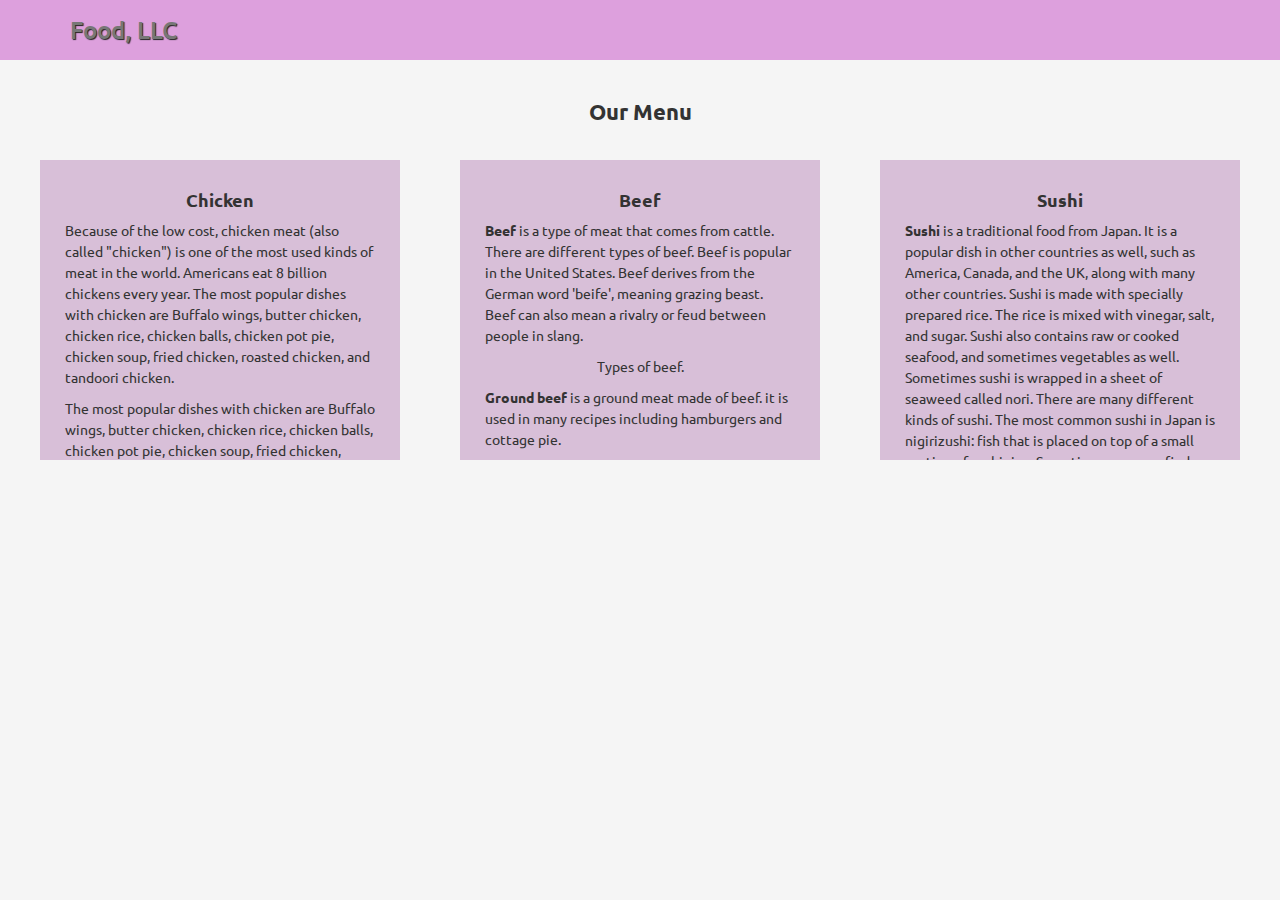
==== module-3-assignment-2/index.html @ eb482447 "coursera homework module 3 assignment 2" ====
<!doctype html>
<html lang="en">
  <head>
    <meta charset="utf-8">
    <meta http-equiv="X-UA-Compatible" content="IE=edge">
    <meta name="viewport" content="width=device-width, initial-scale=1">


    <title>Our Menu</title>
    <link rel="stylesheet" href="css/bootstrap.min.css">
    <link rel="stylesheet" href="css/styles.css">
    <link href='https://fonts.googleapis.com/css?family=Ubuntu' rel='stylesheet' type='text/css'>
  </head>
<body>
  <header>
    <nav id="header-nav" class="navbar navbar-default navbar-static-top">
      <div class="container">
        <div class="navbar-header">

       <h1 id="top" class="navbar-brand">Food, LLC</h1> <!-- navbar-brand -->

          <button type="button" class="navbar-toggle collapsed visible-xs" data-toggle="collapse"
          data-target="#collapsable-nav" aria-expanded="false">
            <span class="sr-only">Toggle navigation</span>
            <span class="icon-bar"></span>
            <span class="icon-bar"></span>
            <span class="icon-bar"></span>
          </button>
        </div> <!-- navbar-header -->

        <div class="collapse navbar-collapse" id="collapsable-nav">
          <ul class="nav navbar-nav navbar-right">
            <li class="visible-xs"><a href="#chicken">Chicken</a></li>
            <li class="visible-xs"><a href="#beef">Beef</a></li>
            <li class="visible-xs"><a href="#sushi">Sushi</a></li>
          </ul>
        </div> <!-- navbar-collapse -->

     </div> <!-- navbar container -->
   </nav>
  </header>

<div id="content" class="container-fluid">
  <div class="row">
    <div class="col-xs-12 col-sm-12 col-md-12">
      <div class="text-center">
        <h1>Our Menu</h1>
      </div>
    </div>

    <div class="col-xs-12 col-sm-6 col-md-4">
      <div id="chicken" class="description scrollbar">
        <h3 class="text-center">Chicken</h3>
        <p>Because of the low cost, chicken meat (also called "chicken") is one
          of the most used kinds of meat in the world. Americans eat 8 billion
          chickens every year. The most popular dishes with chicken are Buffalo
          wings, butter chicken, chicken rice, chicken balls, chicken pot pie,
          chicken soup, fried chicken, roasted chicken, and tandoori chicken.
        </p>
        <p>The most popular dishes with chicken are Buffalo wings, butter chicken,
          chicken rice, chicken balls, chicken pot pie, chicken soup, fried chicken,
          roasted chicken, and tandoori chicken.
        </p>
        <p><b>A Buffalo wing</b> is a chicken wing section (wingette or drumette)
          that is generally deep-fried, unbreaded, and coated in vinegar-based
          cayenne pepper hot sauce and butter. They are traditionally served hot,
          along with celery sticks and/or carrot sticks with blue cheese for dipping.
        </p>
        <p><b>Chicken balls</b> are a food consisting of small, spherical or nearly
          spherical pieces of chicken. They are prepared and eaten in several
          different cuisines.
        </p>
        <p><b>Fried chicken</b> is a dish consisting of chicken pieces usually
          from broiler chickens which have been floured or battered and then pan-fried,
          deep fried, or pressure fried.
        </p>
        <p><b>Roast chicken</b> is chicken prepared as food by roasting whether
          in a home kitchen, over a fire, or with a professional rotisserie (rotary spit).
          Generally, the chicken is roasted with its own fat and juices by circulating the meat
          during roasting.
        </p>
        <div class="visible-xs back-to-top">
          <a href="#top">Back to Top</a>
        </div>
      </div>
    </div>

    <div class="col-xs-12 col-sm-6 col-md-4">
      <div id="beef" class="description scrollbar">
        <h3 class="text-center">Beef</h3>
        <p><b>Beef</b> is a type of meat that comes from cattle. There are different
          types of beef. Beef is popular in the United States. Beef derives from
          the German word 'beife', meaning grazing beast. Beef can also mean a
          rivalry or feud between people in slang.
        </p>
        <p class="text-center">Types of beef.</p>
        <p><b>Ground beef</b> is a ground meat made of beef. it is used in many
          recipes including hamburgers and cottage pie.
        </p>
        <p><b>Steak</b> (not to be confused with 'stake') is a slice off a larger
          piece of meat, usually beef. In North America, steaks are usually grilled.
          They are also often pan-fried or broiled. The most tender (softest) cuts
          of the animal are usually used for steak. This also means that steaks
          have a high price. The pieces of meat used for steaks are usually cut
          across the muscle fiber, not along it. This makes them appear more tender.
        </p>
        <p><b>Corned beef</b> is a cut of beef that has been pickled or cured in brine.
          Corned beef is a common meat in deli sandwiches. Corned beef is eaten by
          people on Saint Patrick's Day with cabbage.
        </p>
        <div class="visible-xs back-to-top">
          <a href="#top">Back to Top</a>
        </div>
      </div>
    </div>

    <div class="col-xs-12 col-sm-12 col-md-4">
      <div id="sushi" class="description scrollbar">
        <h3 class="text-center">Sushi</h3>
        <p><b>Sushi</b> is a traditional food from Japan. It is a popular dish in other
          countries as well, such as America, Canada, and the UK, along with many
          other countries. Sushi is made with specially prepared rice. The rice is
          mixed with vinegar, salt, and sugar. Sushi also contains raw or cooked
          seafood, and sometimes vegetables as well. Sometimes sushi is wrapped in a
          sheet of seaweed called nori.
          There are many different kinds of sushi. The most common sushi in Japan is
          nigirizushi: fish that is placed on top of a small portion of sushi rice.
          Sometimes you may find other ingredients on top of rice, such as egg instead
          of fish. Makizushi consists of rice rolled around fish and/or vegetables.
          In America, makizushi is more popular than nigirizushi. Another type is known
          as temaki or a hand roll. This kind of sushi comes in a cone-shape, created
          by the nori wrapped around the ingredients inside. They are usually filled
          with a mixture of rice, fish, and vegetables.
          Sushi can be eaten with hands or chopsticks. Soy sauce and wasabi are commonly
          eaten with sushi. Gari (sweet, pickled ginger) can often be found alongside
          a plate of sushi, used as a palate cleanser.
          In Japan, sushi is sometimes sold in "conveyor-belt shops" called kaiten zushi,
          where plates of sushi are put on a moving belt that passes by the customers.
          People freely take the sushi they want as it passes. The color of the plate
          shows the price of the sushi. This way of serving sushi is becoming more
          popular in other countries as well.
        </p>
        <div class="visible-xs back-to-top">
          <a href="#top">Back to Top</a>
        </div>
      </div>
    </div>
  </div>
</div>

  <script src="js/jquery-1.11.3.min.js"></script>
  <script src="js/bootstrap.min.js"></script>
  <script src="js/script.js"></script>
</body>
</html>
---- module-3-assignment-2/css/styles.css ----
body {
  background-color: #F5F5F5;
  font-family: 'Ubuntu', sans-serif;
  /*height: 1000px;*/
}

/* navbar */
#header-nav {
  background-color: #DDA0DD;
  border-radius: 0;
  border: 0;
}
.navbar-brand {
  color: #808080;
  text-shadow: 1px 1px 1px #222;
}
.navbar-header button.navbar-toggle, .navbar-header .icon-bar {
  border: 1px solid #F5F5F5;
}
.navbar-header button.navbar-toggle:hover {
  background: #D8BFD8;
}
#collapsable-nav a {
  text-align: center;
}
#collapsable-nav a:hover {
  background: #F5F5F5;
}

/* content */
.container-fluid {
  padding-left: 25px;
  padding-right: 25px;
}
#content h1 {
  font-weight: bold;
  margin-top: 20px;
  margin-bottom: 20px;
}
div.description {
  position: relative;
  background-color: #D8BFD8;
}
div > h3 {
  font-weight: bold;
}
.back-to-top {
  position: absolute;
}
.back-to-top a {
  text-decoration: none;
  color: #BA55D3;
  text-shadow: 1px 1px 1px #222;
}

/* mobile with menu dropdown (xs)*/
@media (max-width: 425px) {
  .navbar-brand {
    font-size: 1.2em;
    margin-top: 5px;
    margin-bottom: 5px;
  }
  .navbar-toggle {
    margin-top: 13px;
    margin-bottom: 13px;
  }
  #collapsable-nav a {
    font-size: 0.9em;
  }
  #content {
    margin-top: 15px;
  }
  #content h1 {
    font-size: 1.1em;
  }
  div.description {
    font-size: 0.8em;
    padding: 10px;
    margin: 10px;
  }
  div > h3 {
    font-size: 1.1em;
    margin-top: 5px;
    margin-bottom: 10px;
  }
  .back-to-top {
    bottom: 0px;
    right: 10px;
  }
  .back-to-top a {
    font-size: 0.5em;
  }
}

/* mobile (sm) */
@media (min-width: 426px) and (max-width: 767px) {
  .navbar-brand {
    font-size: 1.6em;
    margin-top: 5px;
    margin-bottom: 5px;
  }
  #content {
    margin-top: 15px;
  }
  #content h1 {
    font-size: 1.5em;
  }
  div.description {
    height: 700px;
    font-size: 0.9em;
    line-height: 1.8;
    padding: 25px;
    margin: 15px;
  }
  div > h3 {
    font-size: 1.2em;
    margin-top: 5px;
    margin-bottom: 10px;
  }
  .back-to-top {
    bottom: 10px;
    right: 25px;
  }
  .back-to-top a {
    font-size: 1em;
  }
}

/* desctop and tablet (md) */
@media (min-width: 768px) {
  .navbar-brand {
    font-size: 1.7em;
    margin-top: 5px;
    margin-bottom: 5px;
  }
  #content {
    margin-top: 15px;
  }
  #content h1 {
    font-size: 1.6em;
  }
  div.description {
    height: 300px;
    font-size: 14px;
    line-height: 1.5;
    overflow-y: scroll;
    padding: 25px;
    margin: 15px;
  }
  .scrollbar::-webkit-scrollbar {
    background-color: inherit;
  }
  .scrollbar::-webkit-scrollbar-thumb {
    border-radius:10px;
    background-color: #c2abc2;
  }
  div > h3 {
    font-size: 1.3em;
    margin-top: 5px;
    margin-bottom: 10px;
  }
}
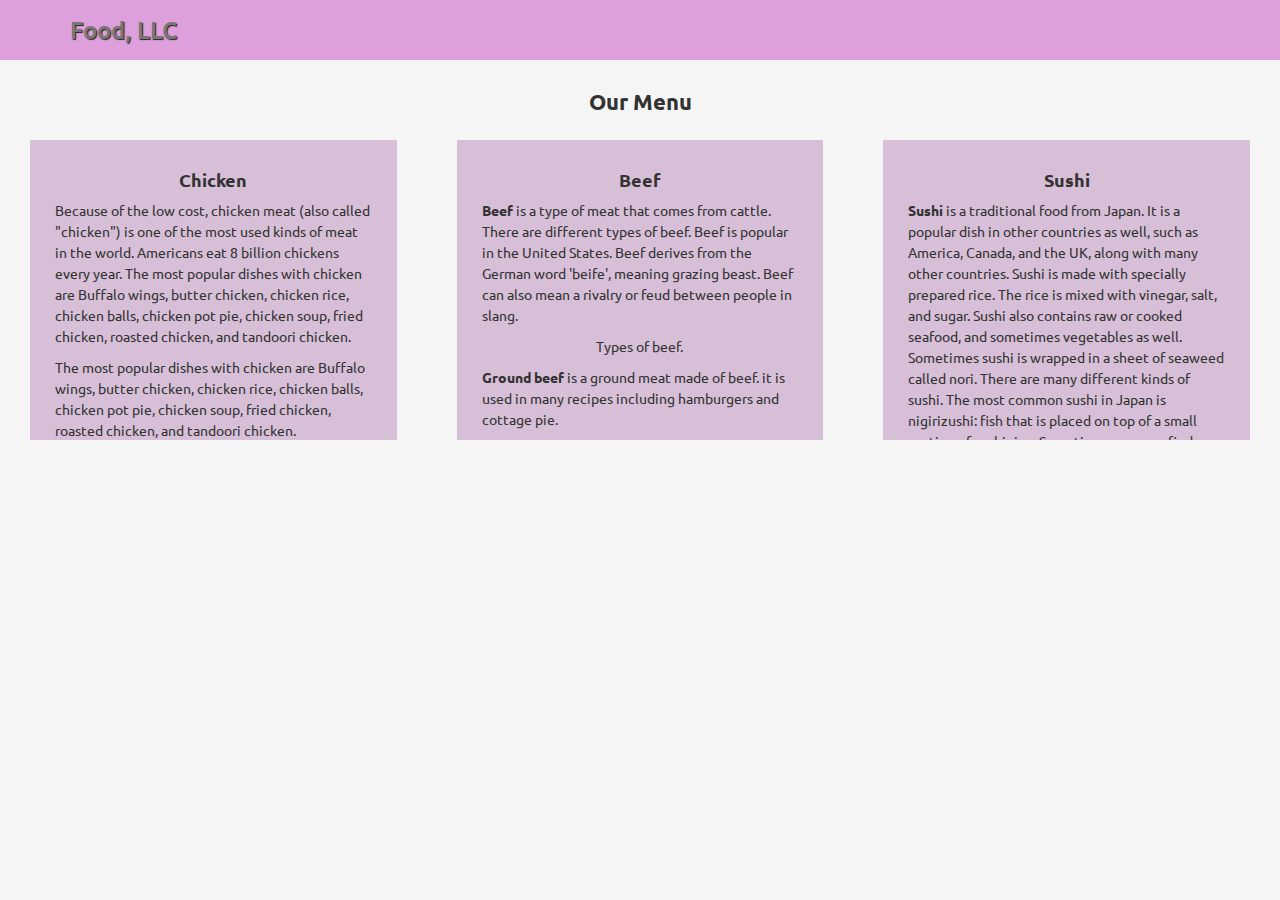
==== commit d2e52849: "font style for mobile" ====
--- a/module-3-assignment-2/index.html
+++ b/module-3-assignment-2/index.html
@@ -30,9 +30,9 @@
 
         <div class="collapse navbar-collapse" id="collapsable-nav">
           <ul class="nav navbar-nav navbar-right">
-            <li class="visible-xs"><a href="#chicken">Chicken</a></li>
-            <li class="visible-xs"><a href="#beef">Beef</a></li>
-            <li class="visible-xs"><a href="#sushi">Sushi</a></li>
+            <li class="visible-xs text-center"><a href="#chicken">Chicken</a></li>
+            <li class="visible-xs text-center"><a href="#beef">Beef</a></li>
+            <li class="visible-xs text-center"><a href="#sushi">Sushi</a></li>
           </ul>
         </div> <!-- navbar-collapse -->
 
@@ -79,9 +79,9 @@
           Generally, the chicken is roasted with its own fat and juices by circulating the meat
           during roasting.
         </p>
-        <div class="visible-xs back-to-top">
-          <a href="#top">Back to Top</a>
-        </div>
+        <a href="#top" class="visible-xs back-to-top">
+          <div>Back to Top</div>
+        </a>
       </div>
     </div>
 
@@ -108,9 +108,9 @@
           Corned beef is a common meat in deli sandwiches. Corned beef is eaten by
           people on Saint Patrick's Day with cabbage.
         </p>
-        <div class="visible-xs back-to-top">
-          <a href="#top">Back to Top</a>
-        </div>
+        <a href="#top" class="visible-xs back-to-top">
+          <div>Back to Top</div>
+        </a>
       </div>
     </div>
 
@@ -140,9 +140,9 @@
           shows the price of the sushi. This way of serving sushi is becoming more
           popular in other countries as well.
         </p>
-        <div class="visible-xs back-to-top">
-          <a href="#top">Back to Top</a>
-        </div>
+        <a href="#top" class="visible-xs back-to-top">
+          <div>Back to Top</div>
+        </a>
       </div>
     </div>
   </div>
--- a/module-3-assignment-2/css/styles.css
+++ b/module-3-assignment-2/css/styles.css
@@ -20,22 +20,19 @@
 .navbar-header button.navbar-toggle:hover {
   background: #D8BFD8;
 }
-#collapsable-nav a {
-  text-align: center;
-}
 #collapsable-nav a:hover {
   background: #F5F5F5;
 }
 
 /* content */
 .container-fluid {
-  padding-left: 25px;
-  padding-right: 25px;
+  padding-left: 15px;
+  padding-right: 15px;
 }
 #content h1 {
   font-weight: bold;
-  margin-top: 20px;
-  margin-bottom: 20px;
+  margin-top: 10px;
+  margin-bottom: 10px;
 }
 div.description {
   position: relative;
@@ -46,8 +43,6 @@
 }
 .back-to-top {
   position: absolute;
-}
-.back-to-top a {
   text-decoration: none;
   color: #BA55D3;
   text-shadow: 1px 1px 1px #222;
@@ -56,7 +51,7 @@
 /* mobile with menu dropdown (xs)*/
 @media (max-width: 425px) {
   .navbar-brand {
-    font-size: 1.2em;
+    font-size: 16px;
     margin-top: 5px;
     margin-bottom: 5px;
   }
@@ -65,30 +60,32 @@
     margin-bottom: 13px;
   }
   #collapsable-nav a {
-    font-size: 0.9em;
+    font-size: 12px;
   }
   #content {
     margin-top: 15px;
+    margin-bottom: 15px;
   }
   #content h1 {
-    font-size: 1.1em;
+    font-size: 14px;
   }
   div.description {
-    font-size: 0.8em;
-    padding: 10px;
-    margin: 10px;
+    font-size: 10px;
+    padding: 15px;
+    margin: 0;
   }
   div > h3 {
-    font-size: 1.1em;
+    font-size: 12px;
     margin-top: 5px;
     margin-bottom: 10px;
   }
   .back-to-top {
-    bottom: 0px;
+    margin: 5px;
+    bottom: 10px;
     right: 10px;
   }
   .back-to-top a {
-    font-size: 0.5em;
+    font-size: 10px;
   }
 }
 
@@ -103,7 +100,7 @@
     margin-top: 15px;
   }
   #content h1 {
-    font-size: 1.5em;
+    font-size: 1.7em;
   }
   div.description {
     height: 700px;
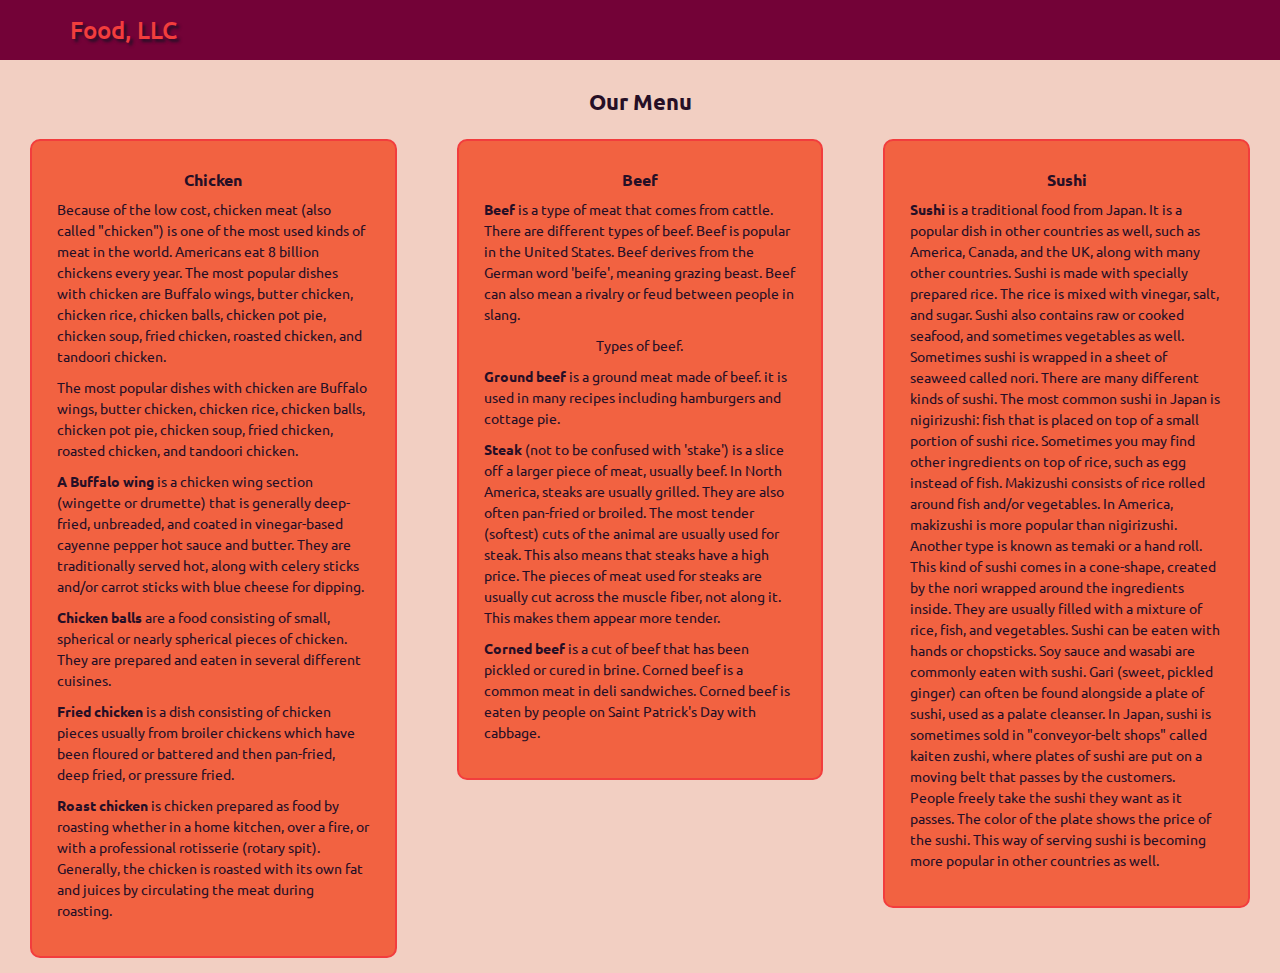
==== commit 3824f521: "update style" ====
--- a/module-3-assignment-2/index.html
+++ b/module-3-assignment-2/index.html
@@ -80,7 +80,7 @@
           during roasting.
         </p>
         <a href="#top" class="visible-xs back-to-top">
-          <div>Back to Top</div>
+          <span class="glyphicon glyphicon-chevron-up" aria-hidden="true"></span>
         </a>
       </div>
     </div>
@@ -109,7 +109,7 @@
           people on Saint Patrick's Day with cabbage.
         </p>
         <a href="#top" class="visible-xs back-to-top">
-          <div>Back to Top</div>
+          <span class="glyphicon glyphicon-chevron-up" aria-hidden="true"></span>
         </a>
       </div>
     </div>
@@ -141,7 +141,7 @@
           popular in other countries as well.
         </p>
         <a href="#top" class="visible-xs back-to-top">
-          <div>Back to Top</div>
+          <span class="glyphicon glyphicon-chevron-up" aria-hidden="true"></span>
         </a>
       </div>
     </div>
--- a/module-3-assignment-2/css/styles.css
+++ b/module-3-assignment-2/css/styles.css
@@ -1,27 +1,40 @@
 body {
-  background-color: #F5F5F5;
+  background-color: #F2CFC2;
   font-family: 'Ubuntu', sans-serif;
-  /*height: 1000px;*/
+  color: #260F26;
 }
 
 /* navbar */
 #header-nav {
-  background-color: #DDA0DD;
+  background-color: #730237;
   border-radius: 0;
   border: 0;
 }
-.navbar-brand {
-  color: #808080;
-  text-shadow: 1px 1px 1px #222;
+.navbar-default .navbar-brand {
+  color: #F23D3D;
+  text-shadow: 3px 3px 3px #260F26;
+}
+.navbar-default .navbar-brand:hover {
+  color: #F26241;
 }
 .navbar-header button.navbar-toggle, .navbar-header .icon-bar {
-  border: 1px solid #F5F5F5;
+  border: 2px solid #260F26;
 }
 .navbar-header button.navbar-toggle:hover {
-  background: #D8BFD8;
+  background: #F2CFC2;
 }
-#collapsable-nav a:hover {
-  background: #F5F5F5;
+.navbar-default .navbar-nav > li > a {
+  font-size: 14px;
+  transition: color 0.5s linear 0.1s;
+  color: #F26241;
+  text-shadow: 2px 2px 2px #260F26;
+}
+.navbar-default .navbar-nav > li > a:hover {
+  background: #F2CFC2;
+  font-size: 16px;
+  color: #730237;
+  text-shadow: none;
+  font-weight: bold;
 }
 
 /* content */
@@ -36,23 +49,34 @@
 }
 div.description {
   position: relative;
-  background-color: #D8BFD8;
+  background-color: #F26241;
+  border: 2px solid #F23D3D;
+  border-radius: 10px;
 }
 div > h3 {
   font-weight: bold;
 }
-.back-to-top {
+a.back-to-top {
   position: absolute;
-  text-decoration: none;
-  color: #BA55D3;
-  text-shadow: 1px 1px 1px #222;
+  bottom: 10px;
+  right: 20px;
+}
+.back-to-top span {
+  color: #730237;
+}
+.back-to-top span:hover {
+  color: #260F26;
+}
+span.glyphicon {
+  font-size: 22px;
 }
 
 /* mobile with menu dropdown (xs)*/
 @media (max-width: 425px) {
-  .navbar-brand {
-    font-size: 16px;
+  .navbar-default .navbar-brand {
+    font-size: 24px;
     margin-top: 5px;
+    margin-left: 20px;
     margin-bottom: 5px;
   }
   .navbar-toggle {
@@ -60,99 +84,76 @@
     margin-bottom: 13px;
   }
   #collapsable-nav a {
-    font-size: 12px;
+    font-size: 16px;
   }
   #content {
     margin-top: 15px;
     margin-bottom: 15px;
   }
   #content h1 {
-    font-size: 14px;
+    font-size: 20px;
   }
   div.description {
-    font-size: 10px;
+    font-size: 14px;
     padding: 15px;
     margin: 0;
   }
   div > h3 {
-    font-size: 12px;
+    font-size: 18px;
     margin-top: 5px;
     margin-bottom: 10px;
-  }
-  .back-to-top {
-    margin: 5px;
-    bottom: 10px;
-    right: 10px;
-  }
-  .back-to-top a {
-    font-size: 10px;
   }
 }
 
 /* mobile (sm) */
 @media (min-width: 426px) and (max-width: 767px) {
-  .navbar-brand {
-    font-size: 1.6em;
+  .navbar-default .navbar-brand {
+    font-size: 24px;
     margin-top: 5px;
+    margin-left: 20px;
     margin-bottom: 5px;
   }
   #content {
     margin-top: 15px;
   }
   #content h1 {
-    font-size: 1.7em;
+    font-size: 22px;
   }
   div.description {
-    height: 700px;
-    font-size: 0.9em;
+    font-size: 14px;
     line-height: 1.8;
     padding: 25px;
     margin: 15px;
   }
   div > h3 {
-    font-size: 1.2em;
+    font-size: 18px;
     margin-top: 5px;
     margin-bottom: 10px;
-  }
-  .back-to-top {
-    bottom: 10px;
-    right: 25px;
-  }
-  .back-to-top a {
-    font-size: 1em;
   }
 }
 
 /* desctop and tablet (md) */
 @media (min-width: 768px) {
-  .navbar-brand {
-    font-size: 1.7em;
+  .navbar-default .navbar-brand {
+    font-size: 24px;
     margin-top: 5px;
+    margin-left: 20px;
     margin-bottom: 5px;
   }
   #content {
     margin-top: 15px;
   }
   #content h1 {
-    font-size: 1.6em;
+    font-size: 22px;
   }
   div.description {
-    height: 300px;
     font-size: 14px;
     line-height: 1.5;
-    overflow-y: scroll;
     padding: 25px;
     margin: 15px;
   }
-  .scrollbar::-webkit-scrollbar {
-    background-color: inherit;
-  }
-  .scrollbar::-webkit-scrollbar-thumb {
-    border-radius:10px;
-    background-color: #c2abc2;
-  }
   div > h3 {
-    font-size: 1.3em;
+    font-size: 16px;
     margin-top: 5px;
     margin-bottom: 10px;
   }
